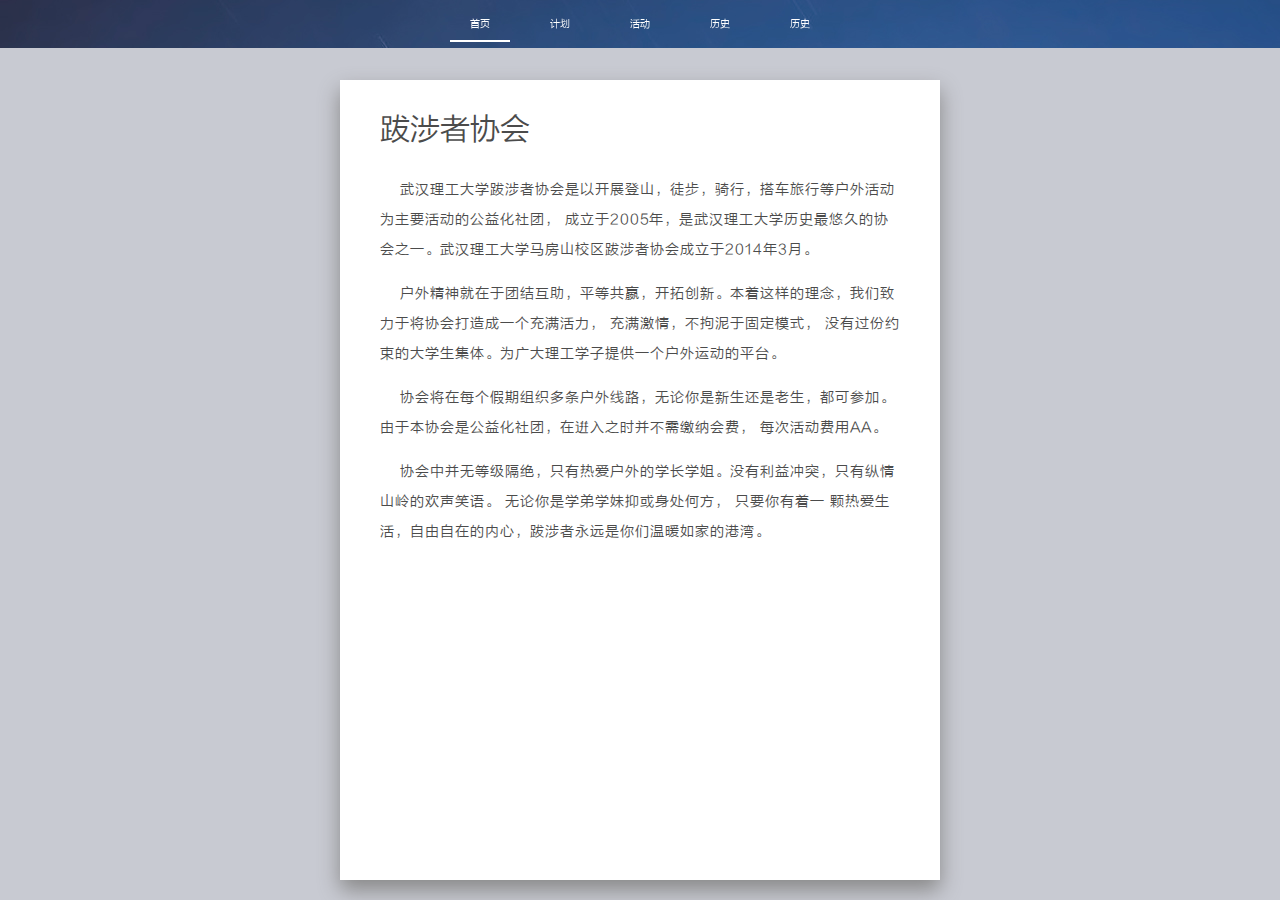
==== history.html @ 0ca20af0 "bszwutwebsite" ====
<!doctype html>
<html class="no-js" lang="">
    <head>
        <meta charset="utf-8">
        <meta http-equiv="x-ua-compatible" content="ie=edge">
        <title></title>
        <meta name="description" content="">
        <meta name="viewport" content="width=device-width, initial-scale=1">

        <link rel="manifest" href="site.webmanifest">
        <link rel="apple-touch-icon" href="icon.png">
        <!-- Place favicon.ico in the root directory -->

        <link rel="stylesheet" href="css/normalize.css">
        <link rel="stylesheet" href="css/main.css">


        <script type="text/javascript">
            window.onload = function(){
                //获取ul ID
                var oUl = document.getElementById("list");
                // 获取span ID
                var caution = document.getElementById("caution");
                //获取ul 所有孩子
                var aLi = oUl.children;

                //定时器管理
                var timer = null;

                //缓动
                var leader = 0;
                var target = 0;
                //停留
                var current = 0;


                for(var i = 0;i<aLi.length;i++){
                    //鼠标移动
                    aLi[i].onmouseover = function(){
                        //关闭定时器
                        clearInterval(timer);
                        //获取当前的left值
                        target = this.offsetLeft;
                        //开启定时器
                        timer  = setInterval(autoCaution,20);
                    }
                    //鼠标点击
                    aLi[i].onmousedown = function(){
                        //清楚所有高亮的文字
                        for(var j = 0;j<aLi.length;j++){
                            aLi[j].style.color = "#fff";
                        }
                        //当前点击栏变为红色
                        this.style.color = "#ccc";
                        //提示框
                        current = this.offsetLeft;
                        caution.style.left = current+"px";
                    }
                }
                //鼠标离开
                oUl.onmouseout = function(){
                    //关闭定时器
                    clearInterval(timer);
                    target = current;
                    timer  = setInterval(autoCaution,20);

                }

                //缓动动画
                function autoCaution(){
                    leader  = leader +(target - leader) /10;
                    caution.style.left = leader+"px";
                }

            }
        </script>

    </head>
    <body>
        <!--[if lte IE 9]>
            <p class="browserupgrade">You are using an <strong>outdated</strong> browser. Please <a href="https://browsehappy.com/">upgrade your browser</a> to improve your experience and security.</p>
        <![endif]-->

        <!-- Add your site or application content here -->




        <div class="bar">
            <div class="table">

                <div id="box">
                    <span id="caution"></span>
                    <ul id="list">
                        <li><a href="index.html"> 首页</a></li>
                        <li><a href="plan.html"> 计划</a></li>
                        <li><a href="subject.html" >活动</a></li>
                        <li><a href="history.html"> 历史</a></li>
                        <li><a href="us.html"> 历史</a></li>
                    </ul>
                </div>

            </div>




        </div>


        <div class="background2">
            <div class="empty3"></div>
             <div class="tab">
                 <div class="text">
                 <p class="t1">跋涉者协会</p>  <!--标题-->
                     <p class="t2">&nbsp&nbsp&nbsp&nbsp武汉理工大学跋涉者协会是以开展登山，徒步，骑行，搭车旅行等户外活动为主要活动的公益化社团，
                         成立于2005年，是武汉理工大学历史最悠久的协会之一。武汉理工大学马房山校区跋涉者协会成立于2014年3月。
                     </p>
                     <p class="t2">
                         &nbsp&nbsp&nbsp&nbsp户外精神就在于团结互助，平等共嬴，开拓创新。本着这样的理念，我们致力于将协会打造成一个充满活力，
                         充满激情，不拘泥于固定模式， 没有过份约束的大学生集体。为广大理工学子提供一个户外运动的平台。
                     </p>
                     <p class="t2">
                         &nbsp&nbsp&nbsp&nbsp协会将在每个假期组织多条户外线路，无论你是新生还是老生，都可参加。由于本协会是公益化社团，在逬入之时并不需缴纳会费，
                         每次活动费用AA。
                     </p>
                     <p class="t2">
                         &nbsp&nbsp&nbsp&nbsp协会中并无等级隔绝，只有热爱户外的学长学姐。没有利益冲突，只有纵情山岭的欢声笑语。 无论你是学弟学妹抑或身处何方，
                         只要你有着一 颗热爱生活，自由自在的内心，跋涉者永远是你们温暖如家的港湾。</p>
                 </div>




             </div>
        </div>


        <div class="end">
        </div>



    </body>
</html>
---- css/main.css ----
@font-face {
    font-family: fzqkbys;
    src: url("fzqkbys.TTF");
}

@font-face {
    font-family: fzltxh;
    src: url("fzltxh.TTF");
}

@font-face {
    font-family: fzltcxh;
    src: url("fzltcxh.TTF");
}

@font-face {
    font-family: jxm;
    src: url("jxm.ttf");
}

body{margin:0px;padding:0px;
    min-width: 460px;
    width: expression_r( document.body.clientWidth < 461 ? "460px" : "auto" );

}

.background {
    background-image: url("../img/11111.jpg");
    height: 760px;
    width: 100%;
    margin:0 auto;
    text-align:center ;
    background-position: center;
    background-attachment: scroll;
    background-repeat: no-repeat;
}

.school{

    color:white;
    text-align:center ;
    margin: 0 0 0 0;
    font:  10px/15px "fzltcxh";

}

.name{
    font-size: 80px;
    color: white;
    text-align:center ;
    margin: 0 0 0 0;
    font-family: "fzqkbys";
    letter-spacing:10px
    box-shadow: 0px 10px 10px #888888;

}

.introduce{
    font-size: 15px;
    color: white;

    text-align:center ;
    margin: 0 0 0 0;
    font-family: "fzltcxh";
    letter-spacing:5px
}


.empty{
    height: 100px;
}

.empty2{
    height: 140px;
}


.empty4{
    height: 20px;
}

.table{
    background-image: url("../img/11111.jpg");
    height: 48px;
    width: 100%;
    margin:0 auto;
    text-align:center ;
    background-position: center;
    background-attachment: scroll;
    background-repeat: no-repeat;
    position: fixed;top: 0;z-index: 80;\
}

.table1{
    height: 48px;
    width: 100%;
    margin:0 auto;
    text-align:center ;
    position: fixed;top: 0;z-index: 80;\

box-shadow: 0px 10px 10px #888888;
}

ul,li { padding: 0; margin: 0; }
li { list-style: none; }
#box{
    height: 48px;
    width: 400px;
    margin: 0px auto;
    position: relative;

}
#caution {
    width: 60px;
    height: 2px;
    background-color: white;
    position: absolute;
    top: 0;
    left: 0;
    margin-top: 40px;
    margin-left: 10px;
}
#list {
    position: absolute;
}
#list li {
    width: 80px;
    height: 48px;
    float: left;
    color: #fff;
    font: 500 10px/48px "fzltxh";
    text-align: center;
    cursor: pointer;

}



.end{

    width: 100%;
    background-color: black;
}




/*
    * 计划页面
    *
    */


.background2{
    height: 900px;
    width: 100%;
    margin:0 auto;
    text-align:center ;
    background-color: rgba(195, 197, 206, 0.91);

}

.tab{
    width: 600px;
    height: 800px;
    box-shadow: 0px 10px 20px #888888;
    background-color: white;
    margin:0 auto;
}


.empty3{
    height: 80px;
}

a{
    text-decoration:none;
    color: #ffffff;
    font-family: fzltxh;
    width: 80px;
    height: 48px;
    display:inline-block;
}



.text{
    width: 520px;
    height: 760px;
    background-color: white;
    color: #4b4b4b;
    margin:0 auto;
    padding-top: 5px;

}

.t1 {
    font: 500 30px/30px "fzltxh";;text-align:left;
}

.t2 {
    font: 500 14px/30px "fzltxh";;text-align:left;
    width: 520px;
    letter-spacing: 1px;
}


.t3 {
    font: 500 10px/30px "fzltxh";;text-align:left;
    width: 520px;
    letter-spacing: 1px;
    color: #a7a7a7;
}
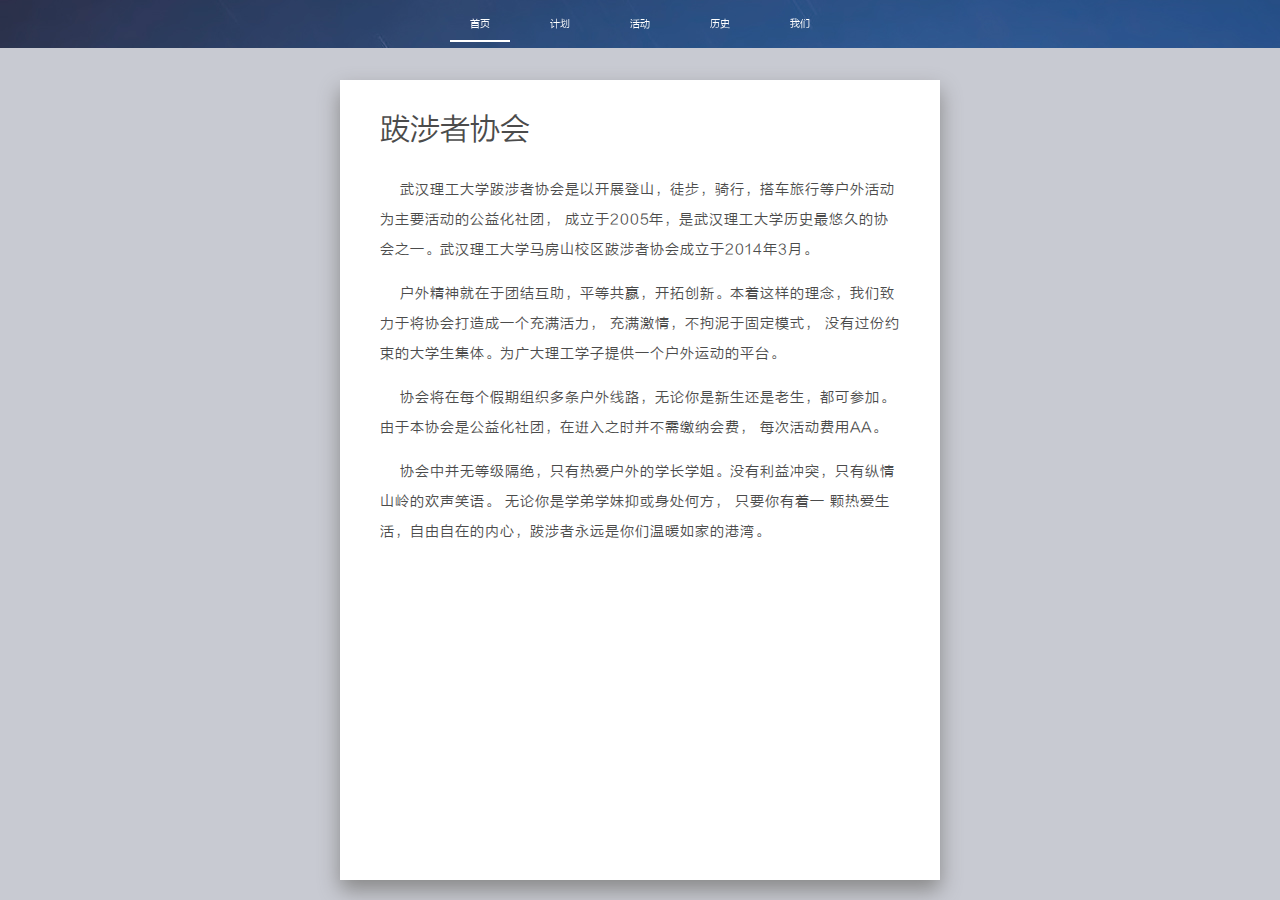
==== commit 9ce6ba42: "替换文字" ====
--- a/history.html
+++ b/history.html
@@ -96,7 +96,7 @@
                         <li><a href="plan.html"> 计划</a></li>
                         <li><a href="subject.html" >活动</a></li>
                         <li><a href="history.html"> 历史</a></li>
-                        <li><a href="us.html"> 历史</a></li>
+                        <li><a href="us.html">  我们</a></li>
                     </ul>
                 </div>
 
--- a/css/main.css
+++ b/css/main.css
@@ -141,11 +141,6 @@
 
 
 
-.end{
-
-    width: 100%;
-    background-color: black;
-}
 
 
 
@@ -159,10 +154,13 @@
 .background2{
     height: 900px;
     width: 100%;
+    min-width: 600px;
     margin:0 auto;
     text-align:center ;
     background-color: rgba(195, 197, 206, 0.91);
-
+    background-position: center;
+    background-attachment: scroll;
+    background-repeat: no-repeat;
 }
 
 .tab{
